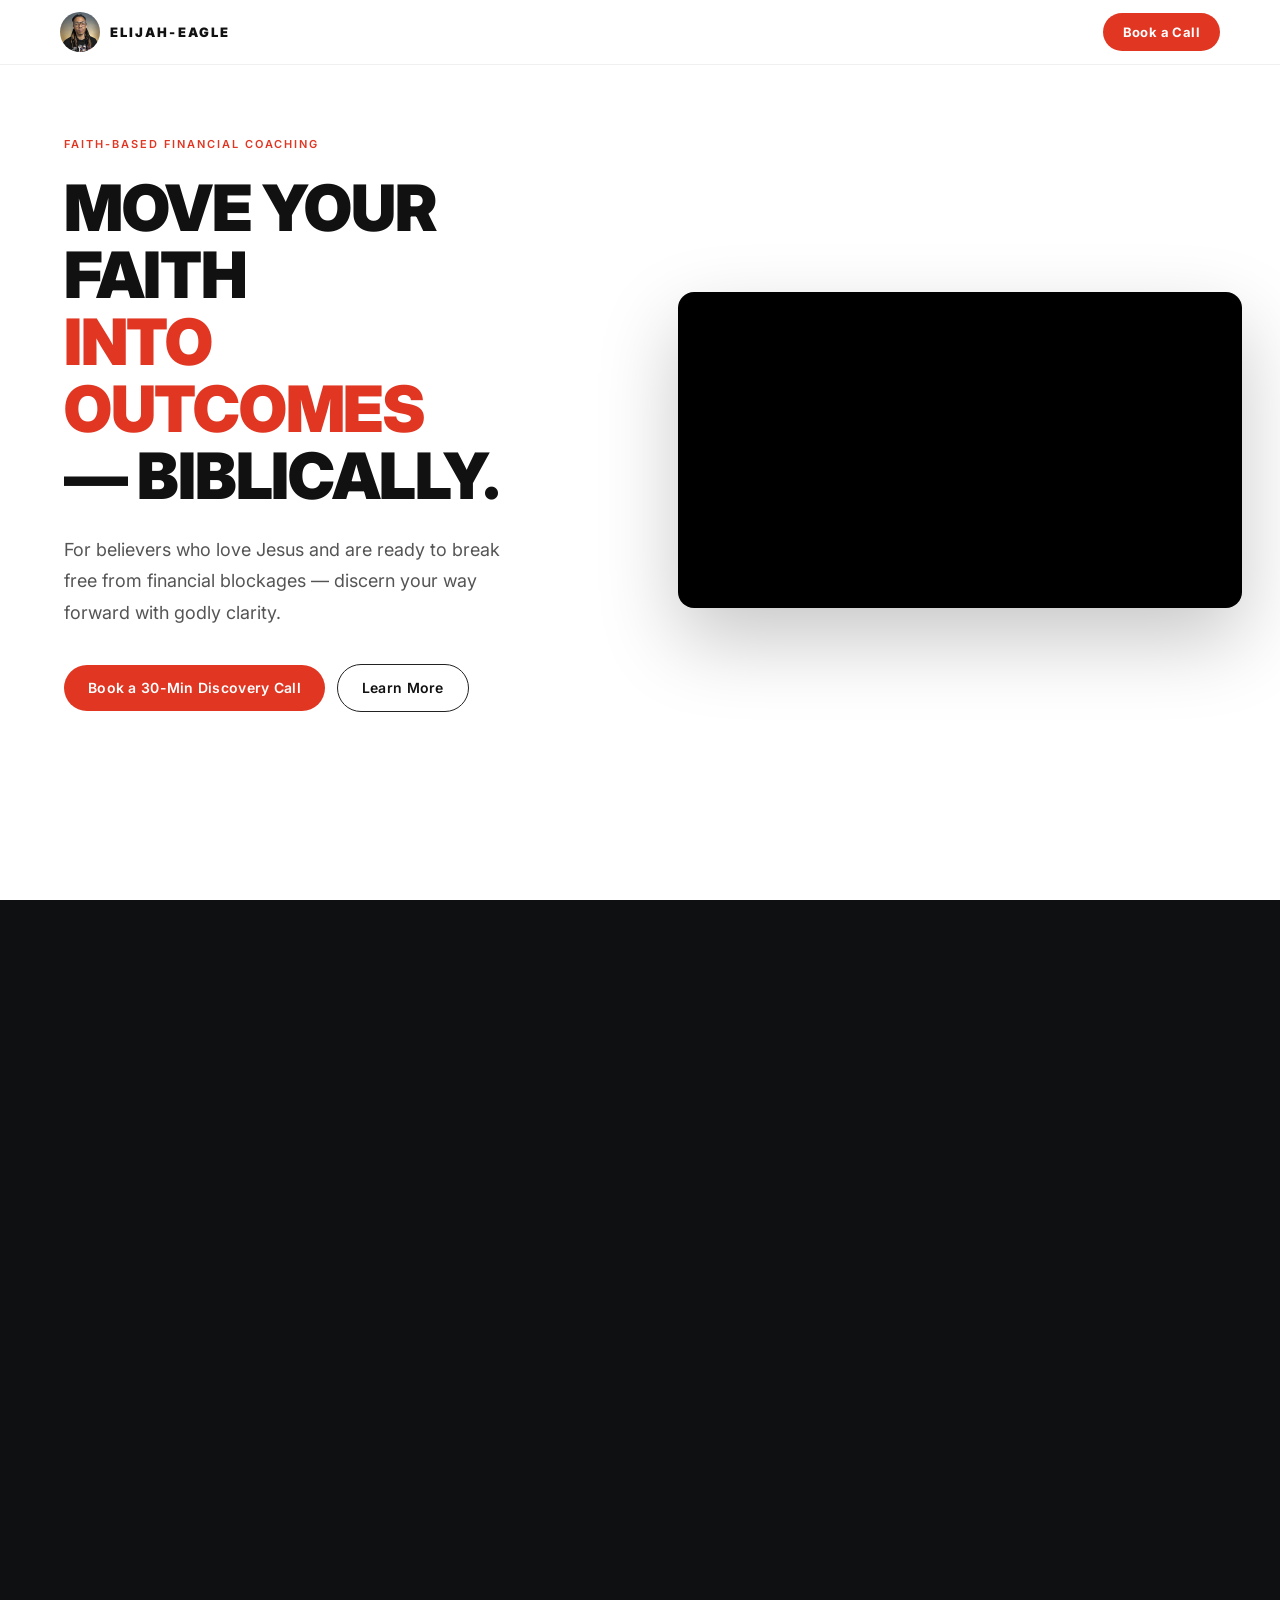
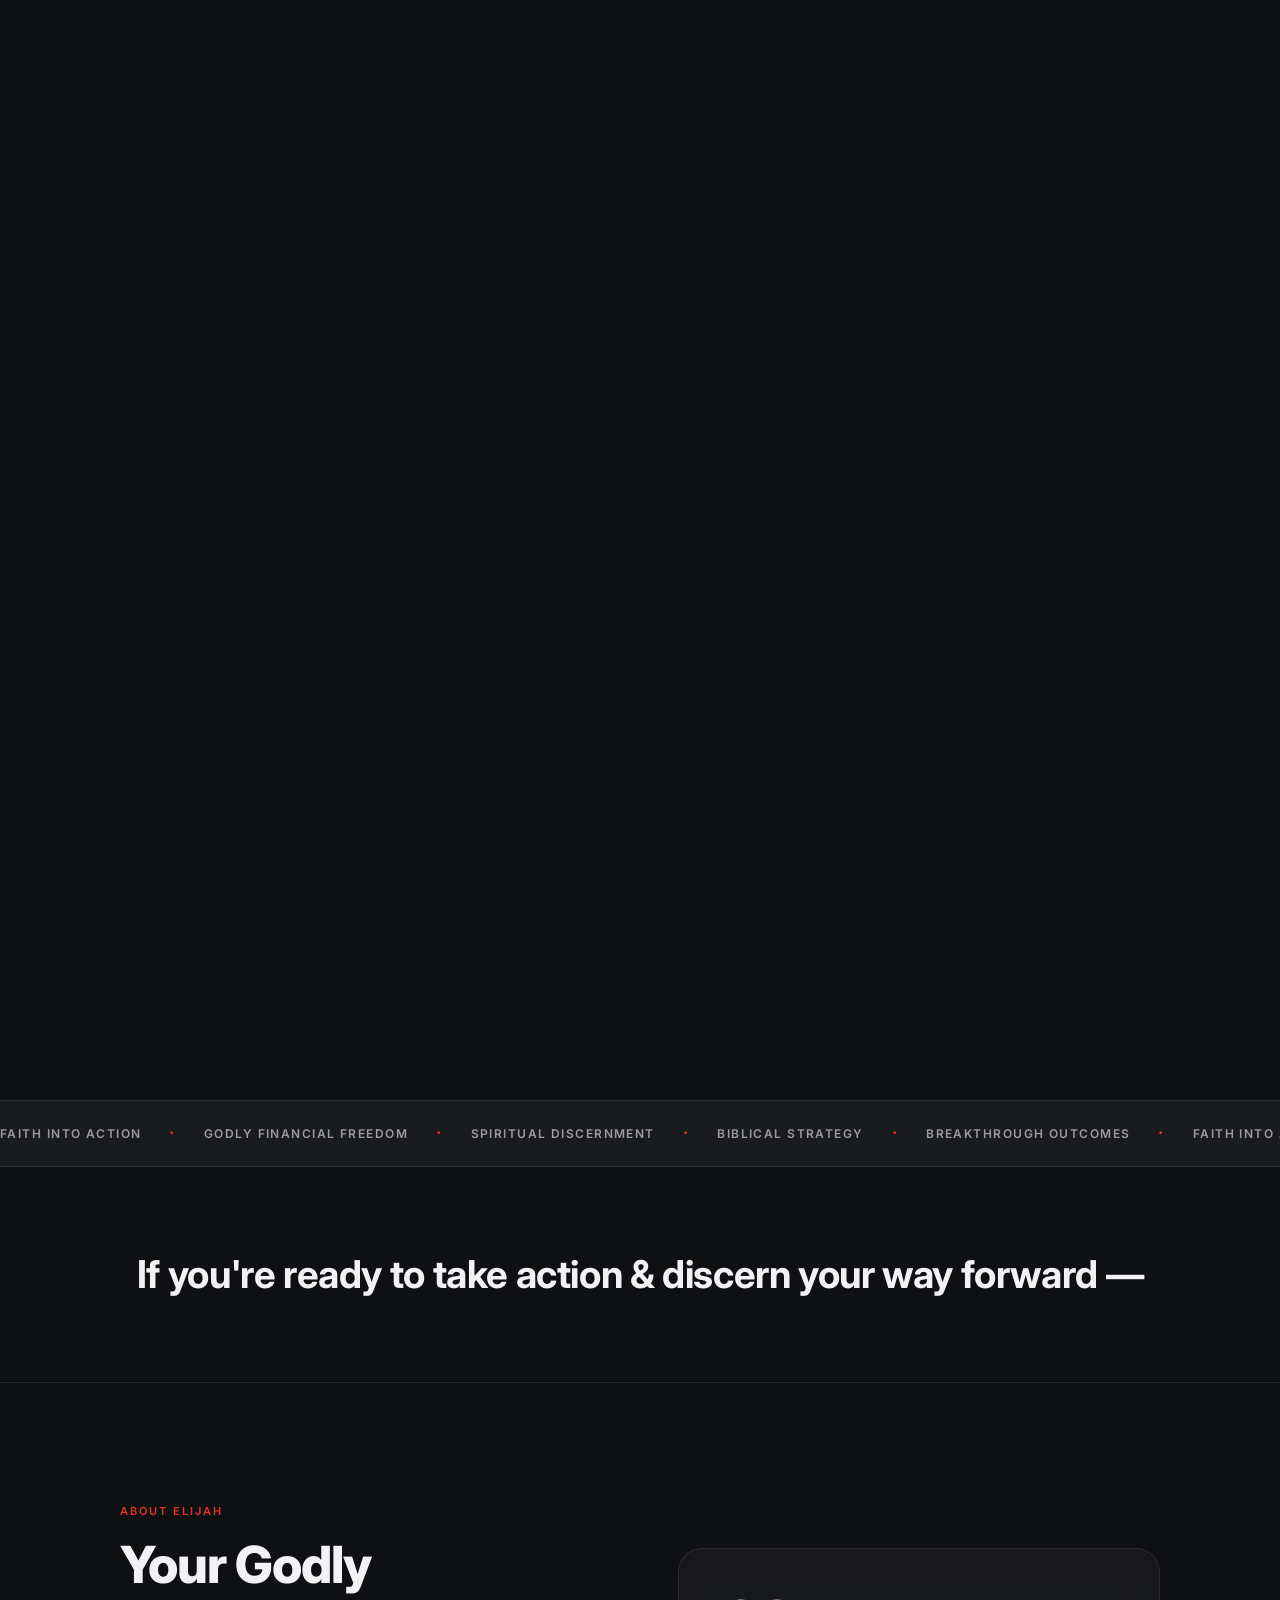
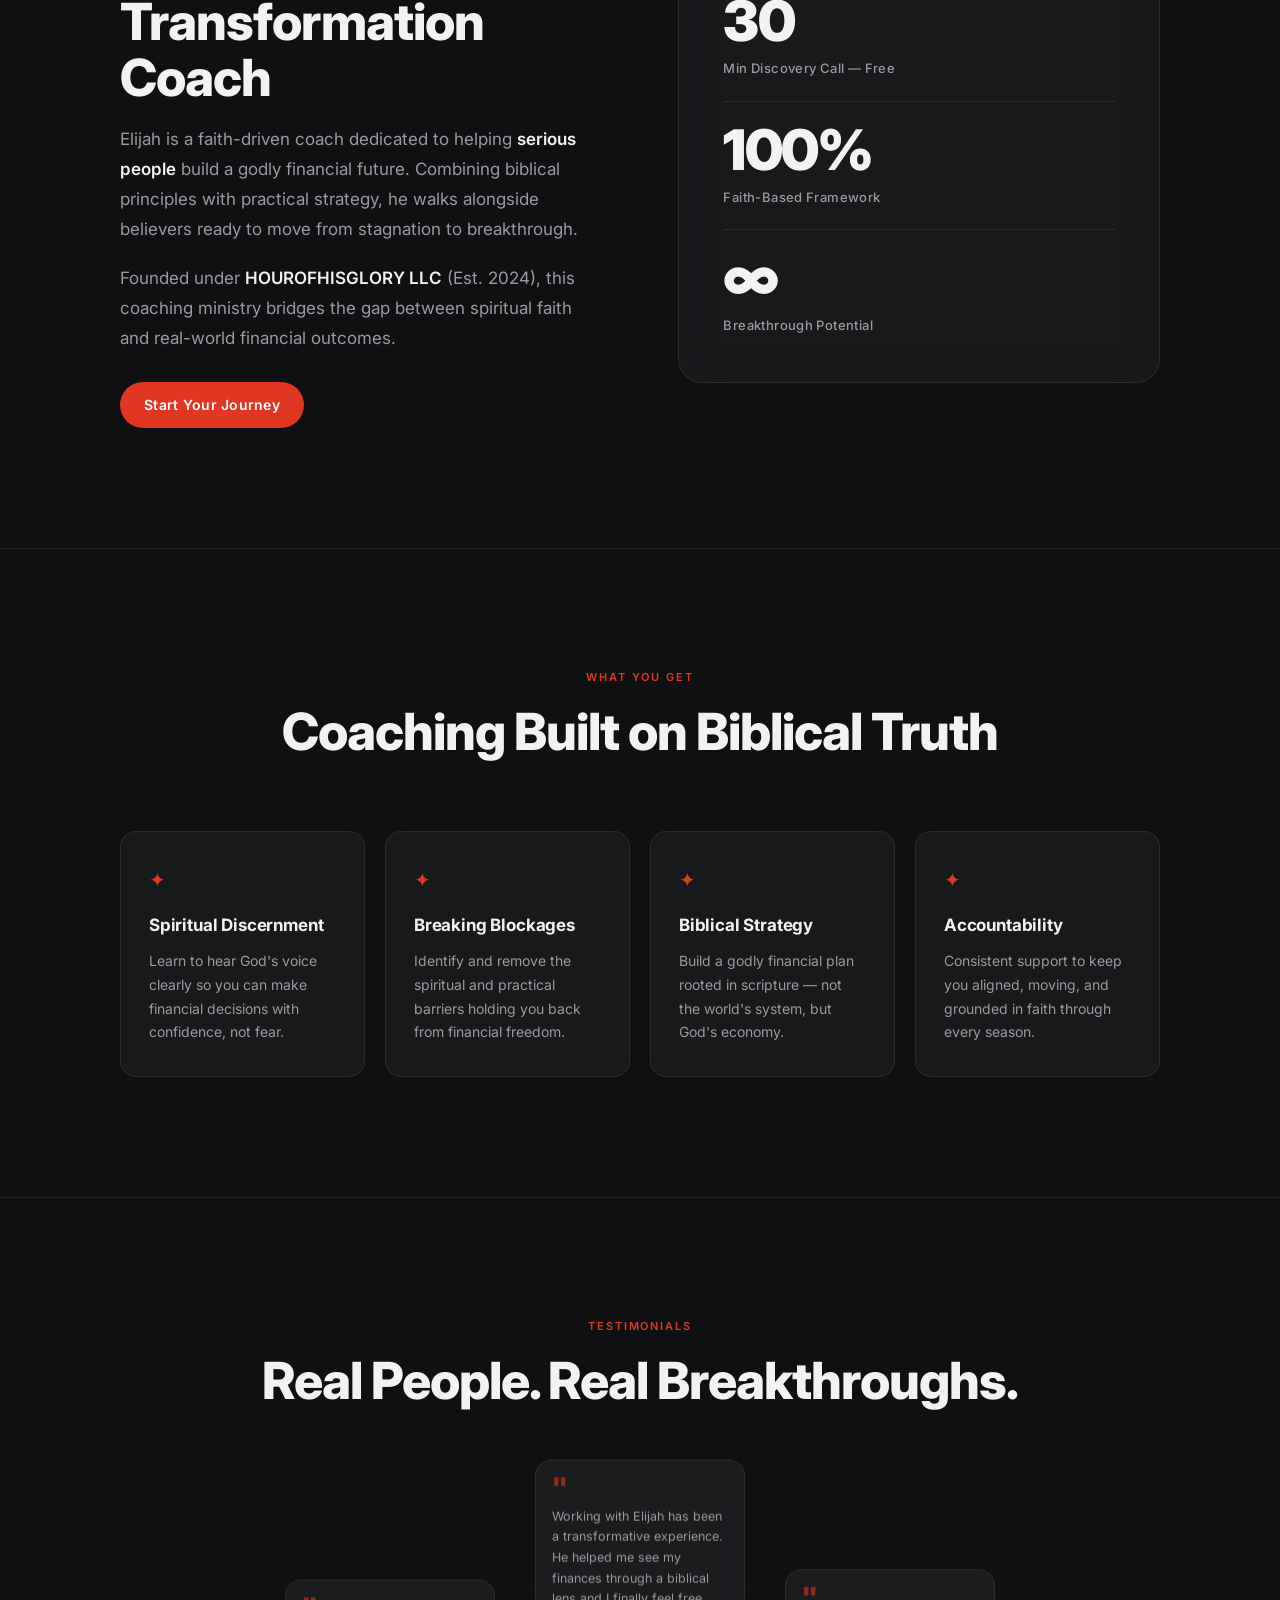
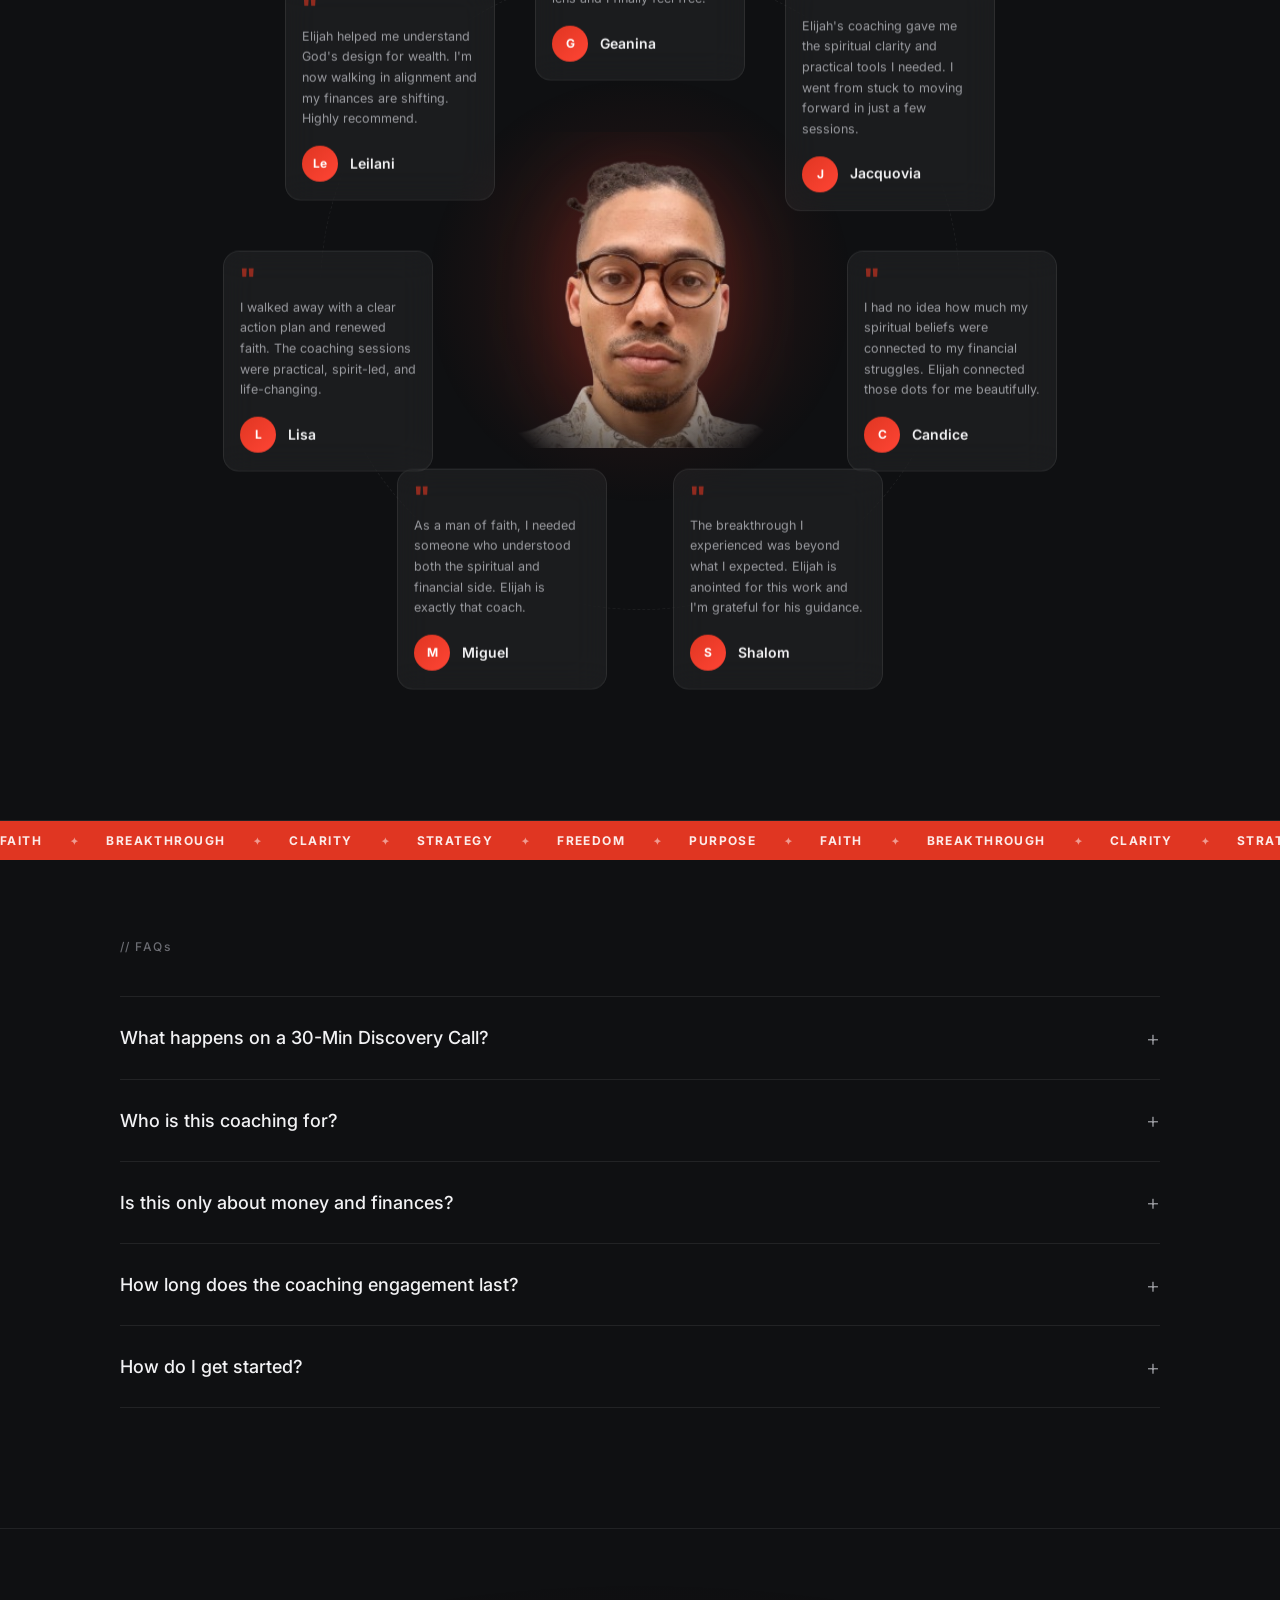
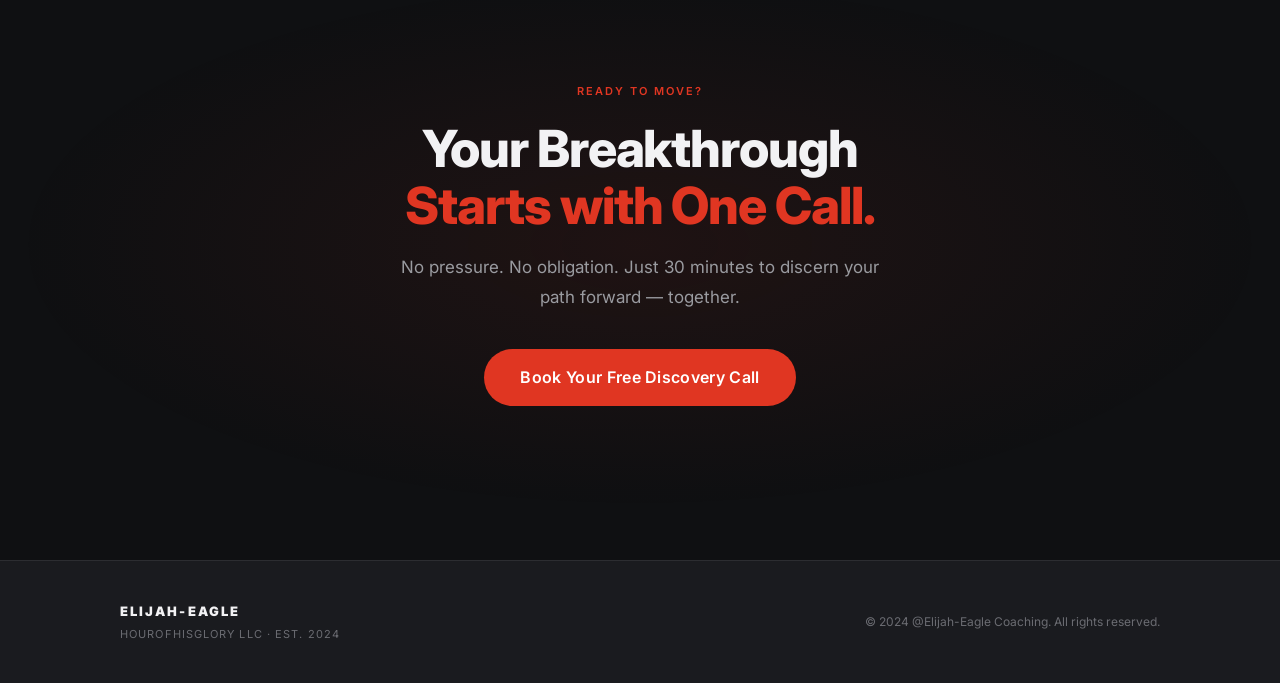
==== elijah-eagle/index.html @ 3a443d85 "Add elijah-eagle coaching web app Faith-based financial coaching page for ELIJAH-EAGLE / HOUROFHISGL" ====
<!DOCTYPE html>
<html lang="en">
<head>
  <meta charset="UTF-8" />
  <meta name="viewport" content="width=device-width, initial-scale=1.0" />
  <title>@ELIJAH-EAGLE Coaching — Hour of His Glory</title>
  <link rel="preconnect" href="https://fonts.googleapis.com" />
  <link rel="preconnect" href="https://fonts.gstatic.com" crossorigin />
  <link href="https://fonts.googleapis.com/css2?family=Inter:wght@300;400;500;600;700;800;900&display=swap" rel="stylesheet" />
  <link rel="stylesheet" href="styles.css" />
</head>
<body>

  <!-- NAV -->
  <nav class="nav" id="nav">
    <div class="nav-inner">
      <div class="nav-brand">
        <img src="channels_logo.jpg" alt="Elijah-Eagle" class="nav-logo-img" />
        <span class="nav-logo">ELIJAH-EAGLE</span>
      </div>
      <a href="https://calendly.com/officeoftheprophet-elijaheagle/discernment-call-30min" target="_blank" class="btn btn-sm">Book a Call</a>
    </div>
  </nav>

  <!-- HERO SPLIT -->
  <section class="hero-scroll-zone" id="hero-zone">
    <div class="hero-sticky">

      <!-- LEFT: Text -->
      <div class="hero-text-col" id="hero-text-col">
        <div class="eyebrow-dark">Faith-Based Financial Coaching</div>
        <h1 class="hero-title-split">
          MOVE YOUR FAITH<br />
          <span class="hero-red">INTO OUTCOMES</span><br />
          — BIBLICALLY.
        </h1>
        <p class="hero-sub-dark">
          For believers who love Jesus and are ready to break free from financial blockages — discern your way forward with godly clarity.
        </p>
        <div class="hero-cta-split">
          <a href="https://calendly.com/officeoftheprophet-elijaheagle/discernment-call-30min" target="_blank" class="btn btn-primary">Book a 30-Min Discovery Call</a>
          <a href="#about" class="btn btn-outline-dark">Learn More</a>
        </div>
      </div>

      <!-- RIGHT: Video Player Card (expands on scroll) -->
      <div class="video-player-wrap" id="video-player-wrap">
        <video id="hero-vid" autoplay muted loop playsinline>
          <source src="4b3e91ed03666065e466b72ad2528df0.mp4" type="video/mp4" />
        </video>

        <!-- Custom Controls -->
        <div class="video-controls" id="video-controls">
          <!-- Seek / Progress bar -->
          <div class="vc-seek-row">
            <input type="range" class="vc-seek" id="vc-seek" value="0" min="0" max="100" step="0.1" />
          </div>
          <!-- Bottom row -->
          <div class="vc-bottom">
            <!-- Play / Pause -->
            <button class="vc-btn" id="vc-play" aria-label="Play / Pause">
              <svg id="vc-play-icon" width="18" height="18" viewBox="0 0 16 16" fill="currentColor">
                <rect x="2" y="2" width="4" height="12" rx="1"/>
                <rect x="10" y="2" width="4" height="12" rx="1"/>
              </svg>
            </button>
            <!-- Time -->
            <span class="vc-time" id="vc-time">0:00 / 0:00</span>
            <!-- Spacer -->
            <span style="flex:1"></span>
            <!-- Mute -->
            <button class="vc-btn" id="vc-mute" aria-label="Mute / Unmute">
              <svg id="vc-mute-icon" width="18" height="18" viewBox="0 0 24 24" fill="none" stroke="currentColor" stroke-width="2" stroke-linecap="round" stroke-linejoin="round">
                <polygon points="11 5 6 9 2 9 2 15 6 15 11 19 11 5"/>
                <path d="M19.07 4.93a10 10 0 0 1 0 14.14M15.54 8.46a5 5 0 0 1 0 7.07"/>
              </svg>
            </button>
          </div>
        </div>
      </div>

    </div>
  </section>

  <!-- BANNER -->
  <section class="banner">
    <div class="banner-track">
      <span>Faith Into Action</span>
      <span class="dot">·</span>
      <span>Godly Financial Freedom</span>
      <span class="dot">·</span>
      <span>Spiritual Discernment</span>
      <span class="dot">·</span>
      <span>Biblical Strategy</span>
      <span class="dot">·</span>
      <span>Breakthrough Outcomes</span>
      <span class="dot">·</span>
      <span>Faith Into Action</span>
      <span class="dot">·</span>
      <span>Godly Financial Freedom</span>
      <span class="dot">·</span>
      <span>Spiritual Discernment</span>
      <span class="dot">·</span>
      <span>Biblical Strategy</span>
      <span class="dot">·</span>
      <span>Breakthrough Outcomes</span>
      <span class="dot">·</span>
    </div>
  </section>

  <!-- CALL TO ACTION STRIP -->
  <section class="cta-strip" id="about">
    <div class="container">
      <p class="cta-strip-text reveal">
        If you're ready to take action &amp; discern your way forward —
      </p>
    </div>
  </section>

  <!-- ABOUT -->
  <section class="about">
    <div class="container about-grid">
      <div class="about-text">
        <div class="eyebrow reveal">About Elijah</div>
        <h2 class="section-title reveal">Your Godly Transformation Coach</h2>
        <p class="body-text reveal">
          Elijah is a faith-driven coach dedicated to helping <strong>serious people</strong> build a godly financial future. Combining biblical principles with practical strategy, he walks alongside believers ready to move from stagnation to breakthrough.
        </p>
        <p class="body-text reveal">
          Founded under <strong>HOUROFHISGLORY LLC</strong> (Est. 2024), this coaching ministry bridges the gap between spiritual faith and real-world financial outcomes.
        </p>
        <a href="https://calendly.com/officeoftheprophet-elijaheagle/discernment-call-30min" target="_blank" class="btn btn-primary reveal">Start Your Journey</a>
      </div>
      <div class="about-card reveal">
        <div class="glass-card">
          <div class="card-stat">
            <span class="stat-num">30</span>
            <span class="stat-label">Min Discovery Call — Free</span>
          </div>
          <div class="card-divider"></div>
          <div class="card-stat">
            <span class="stat-num">100%</span>
            <span class="stat-label">Faith-Based Framework</span>
          </div>
          <div class="card-divider"></div>
          <div class="card-stat">
            <span class="stat-num">∞</span>
            <span class="stat-label">Breakthrough Potential</span>
          </div>
        </div>
      </div>
    </div>
  </section>

  <!-- WHAT YOU GET -->
  <section class="features">
    <div class="container">
      <div class="section-header">
        <div class="eyebrow reveal">What You Get</div>
        <h2 class="section-title reveal">Coaching Built on Biblical Truth</h2>
      </div>
      <div class="features-grid">
        <div class="feature-card reveal">
          <div class="feature-icon">✦</div>
          <h3>Spiritual Discernment</h3>
          <p>Learn to hear God's voice clearly so you can make financial decisions with confidence, not fear.</p>
        </div>
        <div class="feature-card reveal">
          <div class="feature-icon">✦</div>
          <h3>Breaking Blockages</h3>
          <p>Identify and remove the spiritual and practical barriers holding you back from financial freedom.</p>
        </div>
        <div class="feature-card reveal">
          <div class="feature-icon">✦</div>
          <h3>Biblical Strategy</h3>
          <p>Build a godly financial plan rooted in scripture — not the world's system, but God's economy.</p>
        </div>
        <div class="feature-card reveal">
          <div class="feature-icon">✦</div>
          <h3>Accountability</h3>
          <p>Consistent support to keep you aligned, moving, and grounded in faith through every season.</p>
        </div>
      </div>
    </div>
  </section>

  <!-- TESTIMONIALS -->
  <section class="testimonials" id="testimonials">
    <div class="container">
      <div class="section-header">
        <div class="eyebrow reveal">Testimonials</div>
        <h2 class="section-title reveal">Real People. Real Breakthroughs.</h2>
      </div>

      <!-- Orbit layout (desktop) -->
      <div class="testimonials-orbit">

        <!-- Center portrait -->
        <div class="orbit-center">
          <img src="Screenshot_2026-03-12_150731-removebg-preview.png" alt="Elijah" class="orbit-portrait" />
          <div class="orbit-glow"></div>
        </div>

        <!-- Card 0 — top -->
        <div class="orbit-card" style="--tx:0px;--ty:-320px;--delay:0s">
          <div class="quote-mark">"</div>
          <p>Working with Elijah has been a transformative experience. He helped me see my finances through a biblical lens and I finally feel free.</p>
          <div class="testimonial-author">
            <div class="author-avatar">G</div>
            <span>Geanina</span>
          </div>
        </div>

        <!-- Card 1 — top-right (51.4°) -->
        <div class="orbit-card" style="--tx:250px;--ty:-200px;--delay:0.4s">
          <div class="quote-mark">"</div>
          <p>Elijah's coaching gave me the spiritual clarity and practical tools I needed. I went from stuck to moving forward in just a few sessions.</p>
          <div class="testimonial-author">
            <div class="author-avatar">J</div>
            <span>Jacquovia</span>
          </div>
        </div>

        <!-- Card 2 — right (102.9°) -->
        <div class="orbit-card" style="--tx:312px;--ty:71px;--delay:0.8s">
          <div class="quote-mark">"</div>
          <p>I had no idea how much my spiritual beliefs were connected to my financial struggles. Elijah connected those dots for me beautifully.</p>
          <div class="testimonial-author">
            <div class="author-avatar">C</div>
            <span>Candice</span>
          </div>
        </div>

        <!-- Card 3 — bottom-right (154.3°) -->
        <div class="orbit-card" style="--tx:138px;--ty:289px;--delay:1.2s">
          <div class="quote-mark">"</div>
          <p>The breakthrough I experienced was beyond what I expected. Elijah is anointed for this work and I'm grateful for his guidance.</p>
          <div class="testimonial-author">
            <div class="author-avatar">S</div>
            <span>Shalom</span>
          </div>
        </div>

        <!-- Card 4 — bottom-left (205.7°) -->
        <div class="orbit-card" style="--tx:-138px;--ty:289px;--delay:1.6s">
          <div class="quote-mark">"</div>
          <p>As a man of faith, I needed someone who understood both the spiritual and financial side. Elijah is exactly that coach.</p>
          <div class="testimonial-author">
            <div class="author-avatar">M</div>
            <span>Miguel</span>
          </div>
        </div>

        <!-- Card 5 — left (257.1°) -->
        <div class="orbit-card" style="--tx:-312px;--ty:71px;--delay:2s">
          <div class="quote-mark">"</div>
          <p>I walked away with a clear action plan and renewed faith. The coaching sessions were practical, spirit-led, and life-changing.</p>
          <div class="testimonial-author">
            <div class="author-avatar">L</div>
            <span>Lisa</span>
          </div>
        </div>

        <!-- Card 6 — top-left (308.6°) -->
        <div class="orbit-card" style="--tx:-250px;--ty:-200px;--delay:2.4s">
          <div class="quote-mark">"</div>
          <p>Elijah helped me understand God's design for wealth. I'm now walking in alignment and my finances are shifting. Highly recommend.</p>
          <div class="testimonial-author">
            <div class="author-avatar">Le</div>
            <span>Leilani</span>
          </div>
        </div>

      </div>

      <!-- Mobile stacked cards (hidden on desktop via CSS) -->
      <div class="testimonials-mobile-stack">
        <div class="testimonial-card"><div class="quote-mark">"</div><p>Working with Elijah has been a transformative experience. He helped me see my finances through a biblical lens and I finally feel free.</p><div class="testimonial-author"><div class="author-avatar">G</div><span>Geanina</span></div></div>
        <div class="testimonial-card"><div class="quote-mark">"</div><p>Elijah's coaching gave me the spiritual clarity and practical tools I needed. I went from stuck to moving forward in just a few sessions.</p><div class="testimonial-author"><div class="author-avatar">J</div><span>Jacquovia</span></div></div>
        <div class="testimonial-card"><div class="quote-mark">"</div><p>I had no idea how much my spiritual beliefs were connected to my financial struggles. Elijah connected those dots for me beautifully.</p><div class="testimonial-author"><div class="author-avatar">C</div><span>Candice</span></div></div>
        <div class="testimonial-card"><div class="quote-mark">"</div><p>The breakthrough I experienced was beyond what I expected. Elijah is anointed for this work and I'm grateful for his guidance.</p><div class="testimonial-author"><div class="author-avatar">S</div><span>Shalom</span></div></div>
        <div class="testimonial-card"><div class="quote-mark">"</div><p>As a man of faith, I needed someone who understood both the spiritual and financial side. Elijah is exactly that coach.</p><div class="testimonial-author"><div class="author-avatar">M</div><span>Miguel</span></div></div>
        <div class="testimonial-card"><div class="quote-mark">"</div><p>I walked away with a clear action plan and renewed faith. The coaching sessions were practical, spirit-led, and life-changing.</p><div class="testimonial-author"><div class="author-avatar">L</div><span>Lisa</span></div></div>
        <div class="testimonial-card"><div class="quote-mark">"</div><p>Elijah helped me understand God's design for wealth. I'm now walking in alignment and my finances are shifting. Highly recommend.</p><div class="testimonial-author"><div class="author-avatar">Le</div><span>Leilani</span></div></div>
      </div>

    </div>
  </section>

  <!-- FAQ -->
  <section class="faq-section">

    <!-- Sliding accent bar -->
    <div class="faq-slide-bar" aria-hidden="true">
      <div class="faq-slide-track">
        <span>Faith</span><span class="faq-slide-dot">✦</span>
        <span>Breakthrough</span><span class="faq-slide-dot">✦</span>
        <span>Clarity</span><span class="faq-slide-dot">✦</span>
        <span>Strategy</span><span class="faq-slide-dot">✦</span>
        <span>Freedom</span><span class="faq-slide-dot">✦</span>
        <span>Purpose</span><span class="faq-slide-dot">✦</span>
        <span>Faith</span><span class="faq-slide-dot">✦</span>
        <span>Breakthrough</span><span class="faq-slide-dot">✦</span>
        <span>Clarity</span><span class="faq-slide-dot">✦</span>
        <span>Strategy</span><span class="faq-slide-dot">✦</span>
        <span>Freedom</span><span class="faq-slide-dot">✦</span>
        <span>Purpose</span><span class="faq-slide-dot">✦</span>
      </div>
    </div>

    <div class="container">
      <div class="faq-eyebrow">// FAQs</div>
      <div class="faq-list">

        <div class="faq-item">
          <button class="faq-btn" aria-expanded="false">
            <span>What happens on a 30-Min Discovery Call?</span>
            <span class="faq-icon">+</span>
          </button>
          <div class="faq-answer">
            <p>We spend 30 minutes getting to know where you are spiritually and financially. I listen, ask key questions, and help you identify what's blocking your breakthrough — no pressure, no pitch.</p>
          </div>
        </div>

        <div class="faq-item">
          <button class="faq-btn" aria-expanded="false">
            <span>Who is this coaching for?</span>
            <span class="faq-icon">+</span>
          </button>
          <div class="faq-answer">
            <p>This is for serious believers who love Jesus and are ready to take action. If you're tired of being stuck financially and want to align your faith with real outcomes, this is for you.</p>
          </div>
        </div>

        <div class="faq-item">
          <button class="faq-btn" aria-expanded="false">
            <span>Is this only about money and finances?</span>
            <span class="faq-icon">+</span>
          </button>
          <div class="faq-answer">
            <p>No — finances are often the symptom. We go deeper into spiritual blockages, identity, calling, and God's design for your life. The financial breakthrough follows the inner transformation.</p>
          </div>
        </div>

        <div class="faq-item">
          <button class="faq-btn" aria-expanded="false">
            <span>How long does the coaching engagement last?</span>
            <span class="faq-icon">+</span>
          </button>
          <div class="faq-answer">
            <p>It depends on where you are and where God is taking you. We discuss structure and duration after the Discovery Call so everything is tailored to your season.</p>
          </div>
        </div>

        <div class="faq-item">
          <button class="faq-btn" aria-expanded="false">
            <span>How do I get started?</span>
            <span class="faq-icon">+</span>
          </button>
          <div class="faq-answer">
            <p>Click "Book a Call" anywhere on this page. Pick a time that works for you on the Calendly page and show up ready to be honest. That's all it takes.</p>
          </div>
        </div>

      </div>
    </div>
  </section>

  <!-- FINAL CTA -->
  <section class="final-cta">
    <div class="container">
      <div class="final-cta-inner reveal">
        <div class="eyebrow">Ready to Move?</div>
        <h2 class="section-title">Your Breakthrough<br /><span class="accent">Starts with One Call.</span></h2>
        <p class="body-text">No pressure. No obligation. Just 30 minutes to discern your path forward — together.</p>
        <a href="https://calendly.com/officeoftheprophet-elijaheagle/discernment-call-30min" target="_blank" class="btn btn-primary btn-lg">Book Your Free Discovery Call</a>
      </div>
    </div>
  </section>

  <!-- FOOTER -->
  <footer class="footer">
    <div class="container footer-inner">
      <div class="footer-brand">
        <span class="nav-logo">ELIJAH-EAGLE</span>
        <span class="footer-sub">HOUROFHISGLORY LLC · EST. 2024</span>
      </div>
      <p class="footer-copy">© 2024 @Elijah-Eagle Coaching. All rights reserved.</p>
    </div>
  </footer>

  <script src="script.js"></script>
</body>
</html>
---- elijah-eagle/styles.css ----
/* =============================================
   ELIJAH-EAGLE COACHING — Premium CSS
   Inspired by Augen Pro visual language
   ============================================= */

:root {
  --off-black: #0f1012;
  --off-white: #f2f2f4;
  --gray-1: #1a1b1f;
  --gray-2: #2a2b30;
  --gray-3: #3a3b40;
  --gray-4: #6b6c72;
  --gray-5: #9a9ba0;
  --accent: #e03622;
  --accent-light: #ff4535;
  --white: #ffffff;
  --glass-bg: rgba(255, 255, 255, 0.04);
  --glass-border: rgba(255, 255, 255, 0.08);
  --glass-blur: 20px;

  --font: 'Inter', -apple-system, BlinkMacSystemFont, sans-serif;

  --radius-sm: 8px;
  --radius-md: 16px;
  --radius-lg: 24px;
  --radius-xl: 40px;

  --transition: 0.3s cubic-bezier(0.4, 0, 0.2, 1);
  --transition-slow: 0.6s cubic-bezier(0.4, 0, 0.2, 1);
}

/* ---- RESET ---- */
*, *::before, *::after { box-sizing: border-box; margin: 0; padding: 0; }
html { scroll-behavior: smooth; }
body {
  font-family: var(--font);
  background: var(--off-black);
  color: var(--off-white);
  line-height: 1.6;
  overflow-x: hidden;
  -webkit-font-smoothing: antialiased;
}
a { text-decoration: none; color: inherit; }
img { max-width: 100%; display: block; }

/* ---- CONTAINER ---- */
.container {
  width: 100%;
  max-width: 1160px;
  margin: 0 auto;
  padding: 0 clamp(20px, 5vw, 60px);
}

/* ---- BUTTONS ---- */
.btn {
  display: inline-flex;
  align-items: center;
  gap: 8px;
  padding: 12px 24px;
  border-radius: var(--radius-xl);
  font-size: 14px;
  font-weight: 600;
  letter-spacing: 0.02em;
  cursor: pointer;
  border: none;
  transition: var(--transition);
  white-space: nowrap;
}
.btn-sm { padding: 8px 18px; font-size: 13px; }
.btn-lg { padding: 16px 36px; font-size: 16px; }

.btn-primary {
  background: var(--accent);
  color: var(--white);
}
.btn-primary:hover {
  background: var(--accent-light);
  transform: translateY(-1px);
  box-shadow: 0 8px 32px rgba(224, 54, 34, 0.35);
}

.btn-ghost {
  background: transparent;
  color: var(--off-white);
  border: 1px solid var(--glass-border);
}
.btn-ghost:hover {
  background: var(--glass-bg);
  border-color: rgba(255,255,255,0.2);
}

.btn-sm.btn-primary {
  background: var(--accent);
  color: var(--white);
}
.btn-sm.btn-primary:hover {
  background: var(--accent-light);
}

/* ---- NAV ---- */
.nav {
  position: fixed;
  top: 0;
  left: 0;
  right: 0;
  z-index: 100;
  padding: 0 clamp(20px, 5vw, 60px);
  /* Frosted glass — light (default, matches white hero) */
  background: rgba(255, 255, 255, 0.65);
  backdrop-filter: blur(24px) saturate(180%);
  -webkit-backdrop-filter: blur(24px) saturate(180%);
  border-bottom: 1px solid rgba(0, 0, 0, 0.06);
  transition: background 0.4s cubic-bezier(0.4, 0, 0.2, 1),
              border-color 0.4s cubic-bezier(0.4, 0, 0.2, 1);
}
.nav-inner {
  max-width: 1160px;
  margin: 0 auto;
  height: 64px;
  display: flex;
  align-items: center;
  justify-content: space-between;
  gap: 24px;
}
.nav-logo {
  font-size: 13px;
  font-weight: 900;
  letter-spacing: 0.16em;
  text-transform: uppercase;
  color: #111111;
  transition: color 0.35s;
}

.nav-brand {
  display: flex;
  align-items: center;
  gap: 10px;
  flex-shrink: 0;
}

.nav-logo-img {
  height: 40px;
  width: 40px;
  border-radius: 50%;
  object-fit: cover;
  object-position: center top;
  display: block;
  flex-shrink: 0;
}

/* Nav CTA button */
.nav .btn-sm {
  padding: 9px 20px;
  font-size: 13px;
  font-weight: 700;
  border-radius: var(--radius-xl);
  background: var(--accent);
  color: #ffffff;
  border: none;
  letter-spacing: 0.03em;
  transition: background 0.2s, transform 0.2s, box-shadow 0.2s;
}
.nav .btn-sm:hover {
  background: var(--accent-light);
  transform: translateY(-1px);
  box-shadow: 0 6px 20px rgba(224, 54, 34, 0.35);
}

/* Dark frosted glass — applied by JS when scrolled past hero */
.nav.nav-dark {
  background: rgba(15, 16, 18, 0.68);
  border-bottom-color: rgba(255, 255, 255, 0.06);
}
.nav.nav-dark .nav-logo {
  color: var(--off-white);
}

/* Nav: light mode (white hero background) — kept for fallback */
.nav-light {
  background: rgba(255, 255, 255, 0.96) !important;
  border-bottom-color: rgba(0, 0, 0, 0.07) !important;
}
.nav-light .nav-logo {
  color: #111111 !important;
}

/* ---- TYPOGRAPHY ---- */
.eyebrow {
  font-size: 11px;
  font-weight: 600;
  letter-spacing: 0.18em;
  text-transform: uppercase;
  color: var(--accent);
  margin-bottom: 16px;
}
.section-title {
  font-size: clamp(2rem, 4.5vw, 3.2rem);
  font-weight: 800;
  line-height: 1.1;
  letter-spacing: -0.02em;
  color: var(--off-white);
  margin-bottom: 20px;
}
.body-text {
  font-size: clamp(15px, 1.5vw, 17px);
  color: var(--gray-5);
  line-height: 1.75;
  margin-bottom: 20px;
}
.body-text strong { color: var(--off-white); font-weight: 600; }
.accent { color: var(--accent); }
.section-header {
  text-align: center;
  margin-bottom: clamp(40px, 6vw, 72px);
}

/* ---- REVEAL ANIMATION ---- */
.reveal {
  opacity: 0;
  transform: translateY(24px);
  transition: opacity 0.7s cubic-bezier(0.4, 0, 0.2, 1),
              transform 0.7s cubic-bezier(0.4, 0, 0.2, 1);
}
.reveal.visible {
  opacity: 1;
  transform: translateY(0);
}

/* ---- HERO SPLIT ---- */
.hero-scroll-zone {
  position: relative;
  height: 300vh;
}

.hero-sticky {
  position: sticky;
  top: 0;
  height: 100vh;
  overflow: hidden;
  background: #ffffff;
  display: flex;
  align-items: stretch;
}

/* Left text column */
.hero-text-col {
  position: relative;
  z-index: 2;
  width: 50%;
  display: flex;
  flex-direction: column;
  justify-content: flex-start;
  /* guaranteed clearance: 64px nav + at least 48px gap below it */
  padding-top: calc(64px + clamp(48px, 8vh, 96px));
  padding-right: clamp(32px, 5vw, 80px);
  padding-bottom: clamp(40px, 6vw, 60px);
  padding-left: clamp(32px, 5vw, 80px);
  background: #ffffff;
  will-change: opacity;
}

/* ---- VIDEO PLAYER CARD ---- */
.video-player-wrap {
  position: absolute;
  overflow: hidden;
  border-radius: 16px;
  box-shadow: 0 32px 80px rgba(0, 0, 0, 0.22);
  background: #000;
  z-index: 3; /* above hero-text-col (z-index: 2) so controls are always clickable */
  /* JS sets top / left / width / height on every scroll frame */
  will-change: top, left, width, height, border-radius;
}

.video-player-wrap video {
  width: 100%;
  height: 100%;
  object-fit: cover;
  display: block;
}

/* Controls overlay */
.video-controls {
  position: absolute;
  bottom: 0;
  left: 0;
  right: 0;
  padding: 10px 14px 12px;
  background: linear-gradient(to top, rgba(0,0,0,0.72) 0%, transparent 100%);
  display: flex;
  flex-direction: column;
  gap: 6px;
  z-index: 3;
  transition: opacity 0.25s ease;
  pointer-events: auto;
}

/* Auto-hide: show on hover, hide otherwise */
.video-player-wrap:not(:hover) .video-controls {
  opacity: 0;
}
.video-player-wrap:hover .video-controls {
  opacity: 1;
}

/* Seek bar row */
.vc-seek-row {
  width: 100%;
}

.vc-seek {
  -webkit-appearance: none;
  appearance: none;
  width: 100%;
  height: 4px;
  border-radius: 2px;
  outline: none;
  cursor: pointer;
  background: linear-gradient(
    to right,
    var(--accent) 0%,
    var(--accent) var(--seek-fill, 0%),
    rgba(255, 255, 255, 0.28) var(--seek-fill, 0%),
    rgba(255, 255, 255, 0.28) 100%
  );
}

.vc-seek::-webkit-slider-thumb {
  -webkit-appearance: none;
  width: 13px;
  height: 13px;
  border-radius: 50%;
  background: #ffffff;
  cursor: pointer;
  box-shadow: 0 0 0 2px var(--accent);
  transition: transform 0.15s;
}
.vc-seek::-webkit-slider-thumb:hover { transform: scale(1.3); }
.vc-seek::-moz-range-thumb {
  width: 13px;
  height: 13px;
  border-radius: 50%;
  background: #ffffff;
  border: 2px solid var(--accent);
  cursor: pointer;
}

/* Bottom controls row */
.vc-bottom {
  display: flex;
  align-items: center;
  gap: 8px;
}

.vc-btn {
  background: none;
  border: none;
  cursor: pointer;
  color: #ffffff;
  width: 30px;
  height: 30px;
  display: flex;
  align-items: center;
  justify-content: center;
  padding: 0;
  flex-shrink: 0;
  border-radius: 50%;
  transition: background 0.15s;
}
.vc-btn:hover { background: rgba(255,255,255,0.15); }

.vc-time {
  font-size: 11px;
  color: rgba(255, 255, 255, 0.85);
  font-weight: 500;
  letter-spacing: 0.04em;
  font-variant-numeric: tabular-nums;
}

/* Mobile: always show controls */
@media (max-width: 768px) {
  .video-player-wrap:not(:hover) .video-controls { opacity: 1; }
}

/* Hero typography (light theme) */
.eyebrow-dark {
  font-size: 11px;
  font-weight: 600;
  letter-spacing: 0.18em;
  text-transform: uppercase;
  color: var(--accent);
  margin-bottom: 20px;
}

.hero-title-split {
  font-size: clamp(2.2rem, 5vw, 4.8rem);
  font-weight: 900;
  line-height: 1.05;
  letter-spacing: -0.02em;
  color: #111111;
  margin-bottom: 24px;
  text-transform: uppercase;
}

.hero-red {
  color: var(--accent);
}

.hero-sub-dark {
  font-size: clamp(15px, 1.5vw, 18px);
  color: #555555;
  max-width: 460px;
  line-height: 1.75;
  margin-bottom: 36px;
}

.hero-cta-split {
  display: flex;
  flex-wrap: wrap;
  gap: 12px;
  align-items: center;
}

.btn-outline-dark {
  display: inline-flex;
  align-items: center;
  padding: 12px 24px;
  border-radius: var(--radius-xl);
  font-size: 14px;
  font-weight: 600;
  border: 1.5px solid #222222;
  color: #111111;
  background: transparent;
  cursor: pointer;
  transition: var(--transition);
  white-space: nowrap;
}
.btn-outline-dark:hover {
  background: #111111;
  color: #ffffff;
}

/* Nav: light mode (white hero background) */
.nav-light {
  background: rgba(255, 255, 255, 0.95) !important;
  border-bottom-color: rgba(0, 0, 0, 0.08) !important;
}
.nav-light .nav-logo {
  color: #111111 !important;
}

/* Responsive hero split */
@media (max-width: 768px) {
  .hero-scroll-zone { height: 200vh; }
  .hero-sticky { flex-direction: column; }
  .hero-text-col {
    width: 100%;
    padding: calc(64px + 32px) 24px 28px;
    justify-content: flex-end;
    z-index: 2;
    background: rgba(255,255,255,0.88);
    backdrop-filter: blur(8px);
    -webkit-backdrop-filter: blur(8px);
  }
  .video-player-wrap {
    position: absolute !important;
    top: 0 !important;
    left: 0 !important;
    width: 100% !important;
    height: 100% !important;
    border-radius: 0 !important;
    box-shadow: none !important;
    z-index: 1;
  }
  .hero-title-split { font-size: clamp(2rem, 9vw, 3rem); }
}

/* ---- BANNER ---- */
.banner {
  border-top: 1px solid var(--glass-border);
  border-bottom: 1px solid var(--glass-border);
  padding: 18px 0;
  overflow: hidden;
  background: var(--gray-1);
}
.banner-track {
  display: flex;
  gap: 28px;
  align-items: center;
  white-space: nowrap;
  animation: marquee 22s linear infinite;
  font-size: 12px;
  font-weight: 600;
  letter-spacing: 0.12em;
  text-transform: uppercase;
  color: var(--gray-5);
}
.banner-track .dot { color: var(--accent); font-size: 18px; }
@keyframes marquee {
  from { transform: translateX(0); }
  to { transform: translateX(-50%); }
}

/* ---- CTA STRIP ---- */
.cta-strip {
  padding: clamp(40px, 6vw, 80px) 0;
  text-align: center;
}
.cta-strip-text {
  font-size: clamp(1.4rem, 3vw, 2.4rem);
  font-weight: 700;
  letter-spacing: -0.01em;
  color: var(--off-white);
}

/* ---- ABOUT ---- */
.about {
  padding: clamp(60px, 10vw, 120px) 0;
  border-top: 1px solid var(--glass-border);
}
.about-grid {
  display: grid;
  grid-template-columns: 1fr 1fr;
  gap: clamp(40px, 6vw, 80px);
  align-items: center;
}
.about-text .btn { margin-top: 8px; }

/* Glass Card */
.glass-card {
  background: var(--glass-bg);
  border: 1px solid var(--glass-border);
  border-radius: var(--radius-lg);
  padding: clamp(28px, 4vw, 44px);
  backdrop-filter: blur(var(--glass-blur));
  -webkit-backdrop-filter: blur(var(--glass-blur));
}
.card-stat { padding: 20px 0; }
.card-stat:first-child { padding-top: 0; }
.card-stat:last-child { padding-bottom: 0; }
.stat-num {
  display: block;
  font-size: clamp(2.4rem, 5vw, 3.5rem);
  font-weight: 900;
  letter-spacing: -0.03em;
  color: var(--off-white);
  line-height: 1;
  margin-bottom: 6px;
}
.stat-label {
  font-size: 13px;
  color: var(--gray-5);
  font-weight: 500;
  letter-spacing: 0.03em;
}
.card-divider {
  height: 1px;
  background: var(--glass-border);
}

/* ---- FEATURES ---- */
.features {
  padding: clamp(60px, 10vw, 120px) 0;
  border-top: 1px solid var(--glass-border);
}
.features-grid {
  display: grid;
  grid-template-columns: repeat(auto-fit, minmax(240px, 1fr));
  gap: 20px;
}
.feature-card {
  background: var(--glass-bg);
  border: 1px solid var(--glass-border);
  border-radius: var(--radius-md);
  padding: 32px 28px;
  transition: var(--transition);
}
.feature-card:hover {
  border-color: rgba(224, 54, 34, 0.3);
  background: rgba(224, 54, 34, 0.04);
  transform: translateY(-2px);
}
.feature-icon {
  font-size: 20px;
  color: var(--accent);
  margin-bottom: 16px;
}
.feature-card h3 {
  font-size: 17px;
  font-weight: 700;
  color: var(--off-white);
  margin-bottom: 10px;
  letter-spacing: -0.01em;
}
.feature-card p {
  font-size: 14px;
  color: var(--gray-5);
  line-height: 1.7;
}

/* ---- TESTIMONIALS ---- */
.testimonials {
  padding: clamp(60px, 10vw, 120px) 0;
  border-top: 1px solid var(--glass-border);
}

/* --- Orbit layout (desktop) --- */
.testimonials-orbit {
  position: relative;
  width: 100%;
  height: 820px;
  display: flex;
  align-items: center;
  justify-content: center;
  margin-top: 48px;
}

/* Center portrait */
.orbit-center {
  position: relative;
  z-index: 1;
  flex-shrink: 0;
}
.orbit-portrait {
  width: clamp(260px, 24vw, 340px);
  height: auto;
  display: block;
  position: relative;
  z-index: 1;
  /* Fade portrait edges into the dark background */
  -webkit-mask-image: radial-gradient(ellipse 76% 86% at 50% 48%, black 36%, transparent 76%);
  mask-image: radial-gradient(ellipse 76% 86% at 50% 48%, black 36%, transparent 76%);
  filter: drop-shadow(0 0 60px rgba(224, 54, 34, 0.35));
}
.orbit-glow {
  position: absolute;
  inset: -60px;
  border-radius: 50%;
  background: radial-gradient(circle, rgba(224,54,34,0.15) 0%, transparent 70%);
  z-index: 1;
  pointer-events: none;
}

/* Orbit ring (decorative) */
.testimonials-orbit::before {
  content: '';
  position: absolute;
  width: 640px;
  height: 640px;
  border-radius: 50%;
  border: 1px dashed rgba(255,255,255,0.06);
  pointer-events: none;
}

/* Each orbiting card */
.orbit-card {
  position: absolute;
  top: 50%;
  left: 50%;
  width: 210px;
  /* center the card then offset by --tx / --ty */
  transform: translate(calc(-50% + var(--tx)), calc(-50% + var(--ty)));
  background: rgba(255,255,255,0.05);
  border: 1px solid var(--glass-border);
  border-radius: var(--radius-md);
  padding: 18px 16px;
  backdrop-filter: blur(16px);
  transition: border-color var(--transition), transform 0.35s ease, box-shadow 0.35s ease;
  animation: orbitFloat 5s ease-in-out infinite;
  animation-delay: var(--delay, 0s);
  z-index: 3;
}
.orbit-card:hover {
  border-color: rgba(255,255,255,0.2);
  transform: translate(calc(-50% + var(--tx)), calc(-50% + var(--ty))) translateY(-6px);
  box-shadow: 0 12px 36px rgba(0,0,0,0.5);
}

@keyframes orbitFloat {
  0%,100% { margin-top: 0; }
  50%      { margin-top: -8px; }
}

/* Mobile stack hidden on desktop */
.testimonials-mobile-stack { display: none; }


/* Shared card internals */
.testimonials-grid {
  display: grid;
  grid-template-columns: repeat(auto-fill, minmax(280px, 1fr));
  gap: 20px;
}
.testimonial-card {
  background: var(--glass-bg);
  border: 1px solid var(--glass-border);
  border-radius: var(--radius-md);
  padding: 32px 28px;
  position: relative;
  transition: var(--transition);
}
.testimonial-card:hover {
  border-color: rgba(255,255,255,0.14);
  transform: translateY(-2px);
}
.quote-mark {
  font-size: 40px;
  font-weight: 900;
  color: var(--accent);
  line-height: 0.7;
  margin-bottom: 12px;
  opacity: 0.6;
}
.orbit-card .quote-mark { font-size: 28px; margin-bottom: 8px; }
.orbit-card p {
  font-size: 12.5px;
  color: var(--gray-5);
  line-height: 1.65;
  margin-bottom: 16px;
}
.testimonial-card p {
  font-size: 15px;
  color: var(--gray-5);
  line-height: 1.7;
  margin-bottom: 24px;
}
.testimonial-author {
  display: flex;
  align-items: center;
  gap: 12px;
}
.author-avatar {
  width: 36px;
  height: 36px;
  border-radius: 50%;
  background: linear-gradient(135deg, var(--accent), var(--accent-light));
  display: flex;
  align-items: center;
  justify-content: center;
  font-size: 12px;
  font-weight: 700;
  color: white;
  flex-shrink: 0;
}
.testimonial-author span {
  font-size: 14px;
  font-weight: 600;
  color: var(--off-white);
}

/* ---- FAQ ---- */
.faq-section {
  padding: 0 0 clamp(60px, 10vw, 120px);
  border-top: 1px solid var(--glass-border);
  background: var(--off-black);
  overflow: hidden;
}

/* Sliding bar at top of FAQ */
.faq-slide-bar {
  width: 100%;
  overflow: hidden;
  background: var(--accent);
  padding: 10px 0;
  margin-bottom: clamp(40px, 6vw, 80px);
}
.faq-slide-track {
  display: flex;
  align-items: center;
  gap: 28px;
  white-space: nowrap;
  animation: faqSlide 8s linear infinite;
  width: max-content;
}
.faq-slide-track span {
  font-size: 12px;
  font-weight: 700;
  letter-spacing: 0.12em;
  text-transform: uppercase;
  color: rgba(255,255,255,0.9);
}
.faq-slide-dot {
  color: rgba(255,255,255,0.5) !important;
  font-size: 10px !important;
  letter-spacing: 0 !important;
}

@keyframes faqSlide {
  0%   { transform: translateX(0); }
  100% { transform: translateX(-50%); }
}

.faq-eyebrow {
  font-size: 12px;
  font-weight: 500;
  letter-spacing: 0.12em;
  color: var(--gray-4);
  margin-bottom: 40px;
}

.faq-list {
  border-top: 1px solid var(--glass-border);
}

.faq-item {
  border-bottom: 1px solid var(--glass-border);
}

.faq-btn {
  width: 100%;
  display: flex;
  align-items: center;
  justify-content: space-between;
  gap: 24px;
  padding: 28px 0;
  background: none;
  border: none;
  cursor: pointer;
  text-align: left;
  color: var(--off-white);
  font-family: var(--font);
  font-size: clamp(15px, 1.6vw, 18px);
  font-weight: 500;
  line-height: 1.4;
  transition: color 0.2s;
}
.faq-btn:hover { color: #ffffff; }

.faq-icon {
  font-size: 22px;
  font-weight: 300;
  color: var(--gray-5);
  flex-shrink: 0;
  transition: transform 0.3s cubic-bezier(0.4, 0, 0.2, 1), color 0.2s;
  line-height: 1;
}

.faq-item.open .faq-icon {
  transform: rotate(45deg);
  color: var(--accent);
}

.faq-answer {
  overflow: hidden;
  max-height: 0;
  transition: max-height 0.4s cubic-bezier(0.4, 0, 0.2, 1),
              opacity  0.35s ease;
  opacity: 0;
}

.faq-item.open .faq-answer {
  max-height: 300px;
  opacity: 1;
}

.faq-answer p {
  padding-bottom: 28px;
  font-size: clamp(14px, 1.4vw, 16px);
  color: var(--gray-5);
  line-height: 1.75;
  max-width: 760px;
}

/* ---- FINAL CTA ---- */
.final-cta {
  padding: clamp(80px, 12vw, 160px) 0;
  border-top: 1px solid var(--glass-border);
  text-align: center;
  position: relative;
  overflow: hidden;
}
.final-cta::before {
  content: '';
  position: absolute;
  inset: 0;
  background: radial-gradient(ellipse 70% 60% at 50% 50%, rgba(224, 54, 34, 0.08) 0%, transparent 70%);
  pointer-events: none;
}
.final-cta-inner {
  position: relative;
  z-index: 1;
}
.final-cta-inner .body-text {
  max-width: 480px;
  margin: 0 auto 36px;
}
.final-cta-inner .eyebrow { margin-bottom: 20px; }

/* ---- FOOTER ---- */
.footer {
  border-top: 1px solid var(--glass-border);
  padding: 40px 0;
  background: var(--gray-1);
}
.footer-inner {
  display: flex;
  align-items: center;
  justify-content: space-between;
  flex-wrap: wrap;
  gap: 16px;
}
.footer-brand {
  display: flex;
  flex-direction: column;
  gap: 4px;
}
.footer-brand .nav-logo { color: var(--off-white); }
.footer-sub {
  font-size: 11px;
  color: var(--gray-4);
  letter-spacing: 0.1em;
  text-transform: uppercase;
}
.footer-copy {
  font-size: 12px;
  color: var(--gray-4);
}

/* =============================================
   RESPONSIVE
   ============================================= */

/* ---- Tablet (≤ 1024px) ---- */
@media (max-width: 1024px) {
  /* Testimonials orbit: shrink radius so cards don't bleed off-screen */
  .testimonials-orbit { height: 720px; }
  .orbit-portrait { width: clamp(220px, 22vw, 280px); }
  .orbit-card { width: 190px; padding: 16px 14px; }
}

/* ---- Mobile landscape / small tablet (≤ 768px) ---- */
@media (max-width: 768px) {

  /* Nav */
  .nav-inner { padding: 0 20px; }
  .nav-logo  { font-size: 13px; }
  .nav-logo-img { width: 34px; height: 34px; }

  /* About */
  .about-grid { grid-template-columns: 1fr; }
  .about-card { order: -1; }
  .hero-title { font-size: clamp(2.8rem, 11vw, 4rem); }

  /* Features */
  .features-grid { grid-template-columns: repeat(2, 1fr); }

  /* Testimonials — hide orbit, show stacked cards */
  .testimonials-orbit { display: none; }
  .testimonials-mobile-stack {
    display: flex;
    flex-direction: column;
    gap: 16px;
    margin-top: 40px;
  }

  /* FAQ */
  .faq-btn { font-size: 15px; }

  /* Final CTA */
  .final-cta-inner .section-title { font-size: clamp(1.8rem, 7vw, 2.6rem); }
  .final-cta-inner .body-text { margin-bottom: 28px; }

  /* Footer */
  .footer-inner { flex-direction: column; text-align: center; }
  .footer-brand { align-items: center; }
}

/* ---- Mobile portrait (≤ 480px) ---- */
@media (max-width: 480px) {

  /* Nav */
  .btn-sm { padding: 7px 14px; font-size: 12px; }

  /* Hero */
  .hero-title-split { font-size: clamp(1.8rem, 9vw, 2.6rem); }
  .hero-sub-dark    { font-size: 14px; }
  .hero-cta-split   { flex-direction: column; align-items: flex-start; gap: 12px; }
  .hero-cta-split .btn { width: 100%; justify-content: center; }

  /* About stats card */
  .glass-card { padding: 28px 20px; }
  .stat-num   { font-size: clamp(2rem, 10vw, 3rem); }

  /* Features — single column */
  .features-grid { grid-template-columns: 1fr; }
  .feature-card  { padding: 28px 20px; }

  /* Testimonials stacked */
  .testimonials-mobile-stack .testimonial-card { padding: 24px 18px; }

  /* FAQ */
  .faq-btn { font-size: 14px; padding: 20px 0; }
  .faq-answer p { font-size: 14px; }

  /* Buttons */
  .btn-lg { padding: 14px 28px; font-size: 15px; }

  /* Section headings */
  .section-title { font-size: clamp(1.6rem, 8vw, 2.4rem); }
}
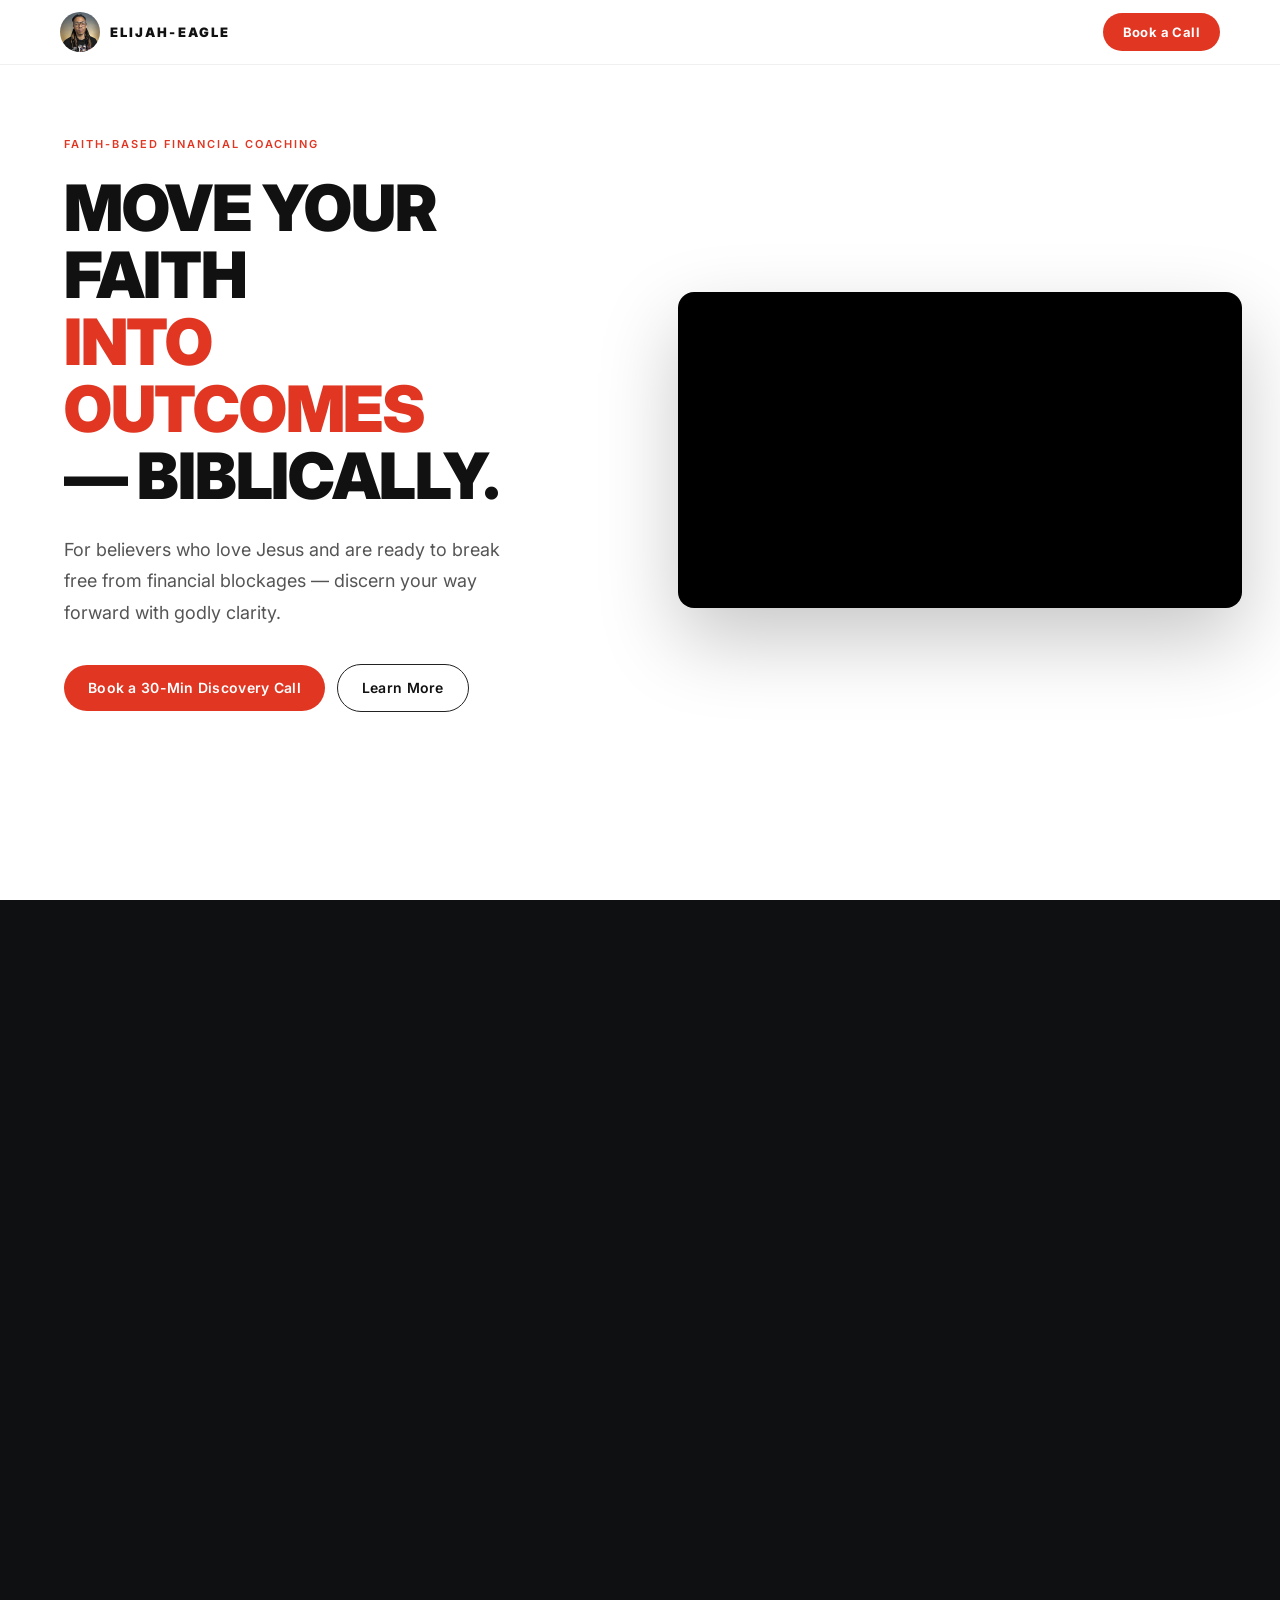
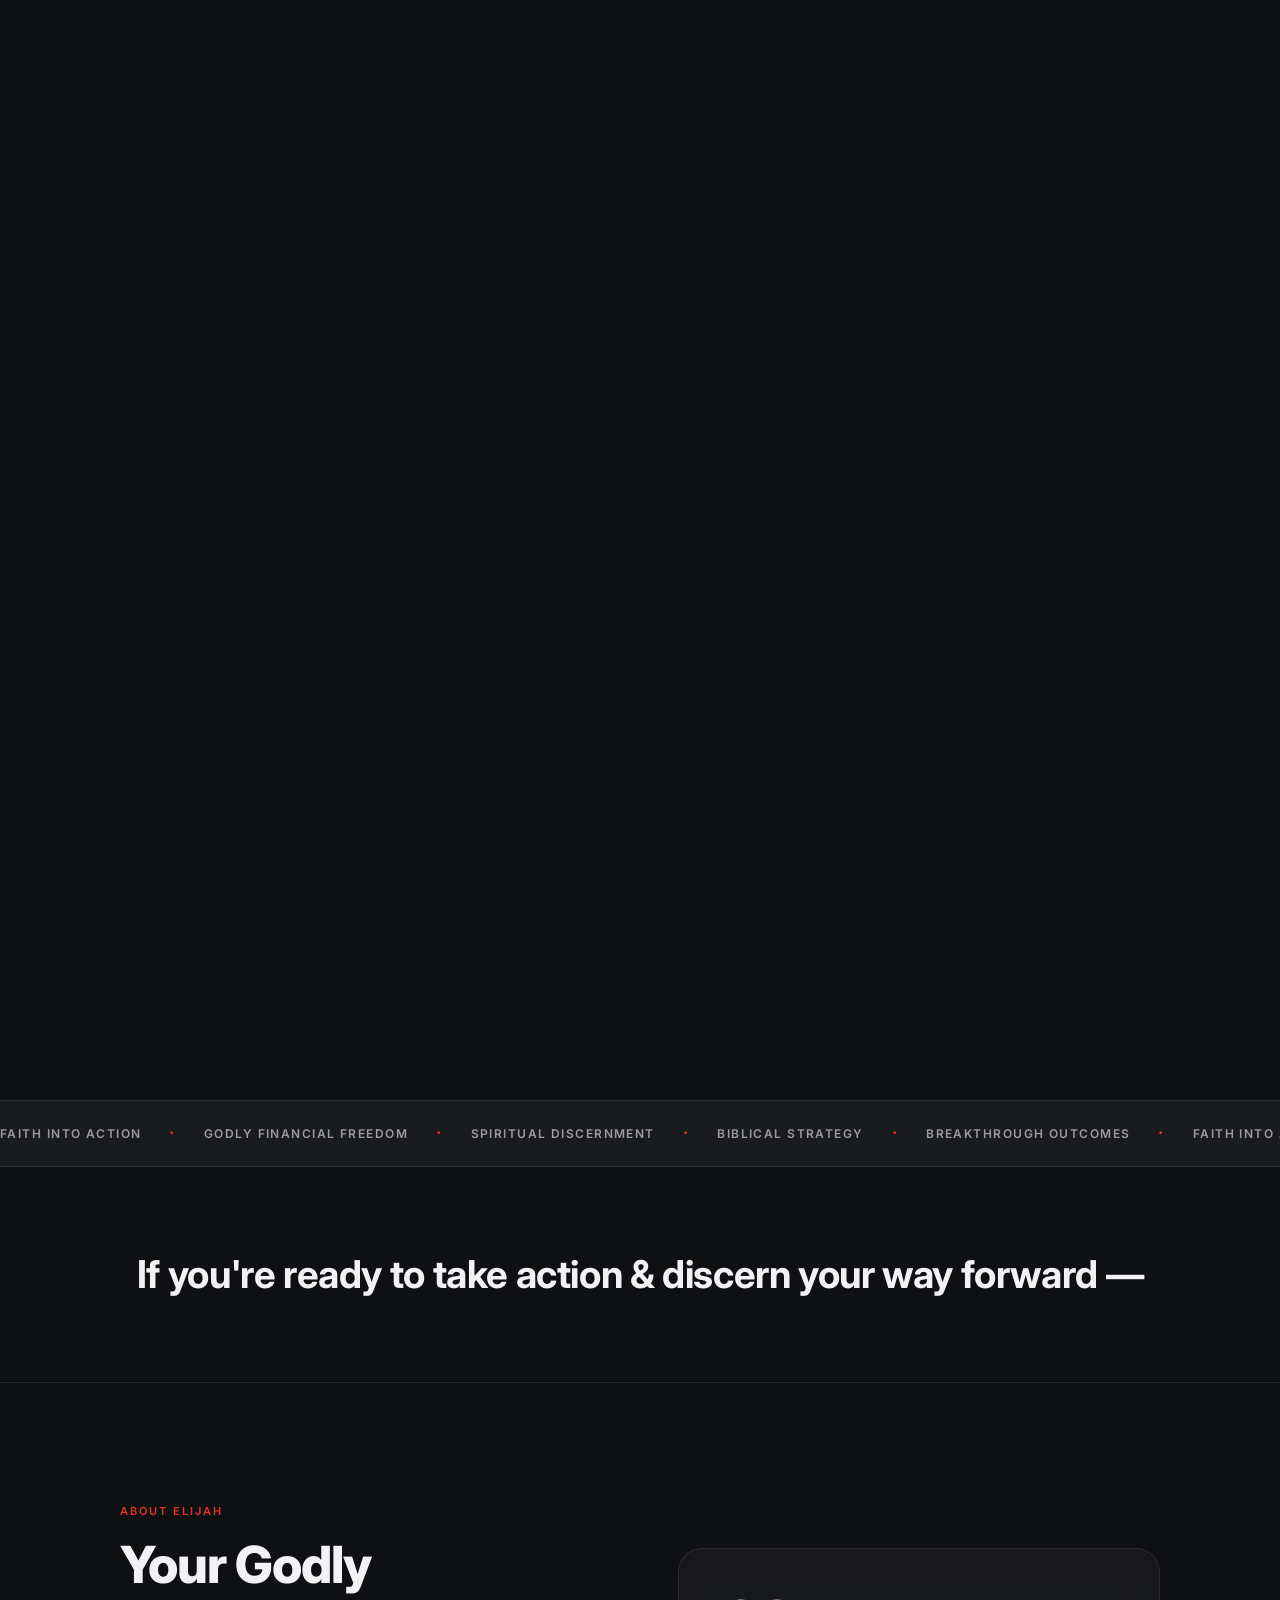
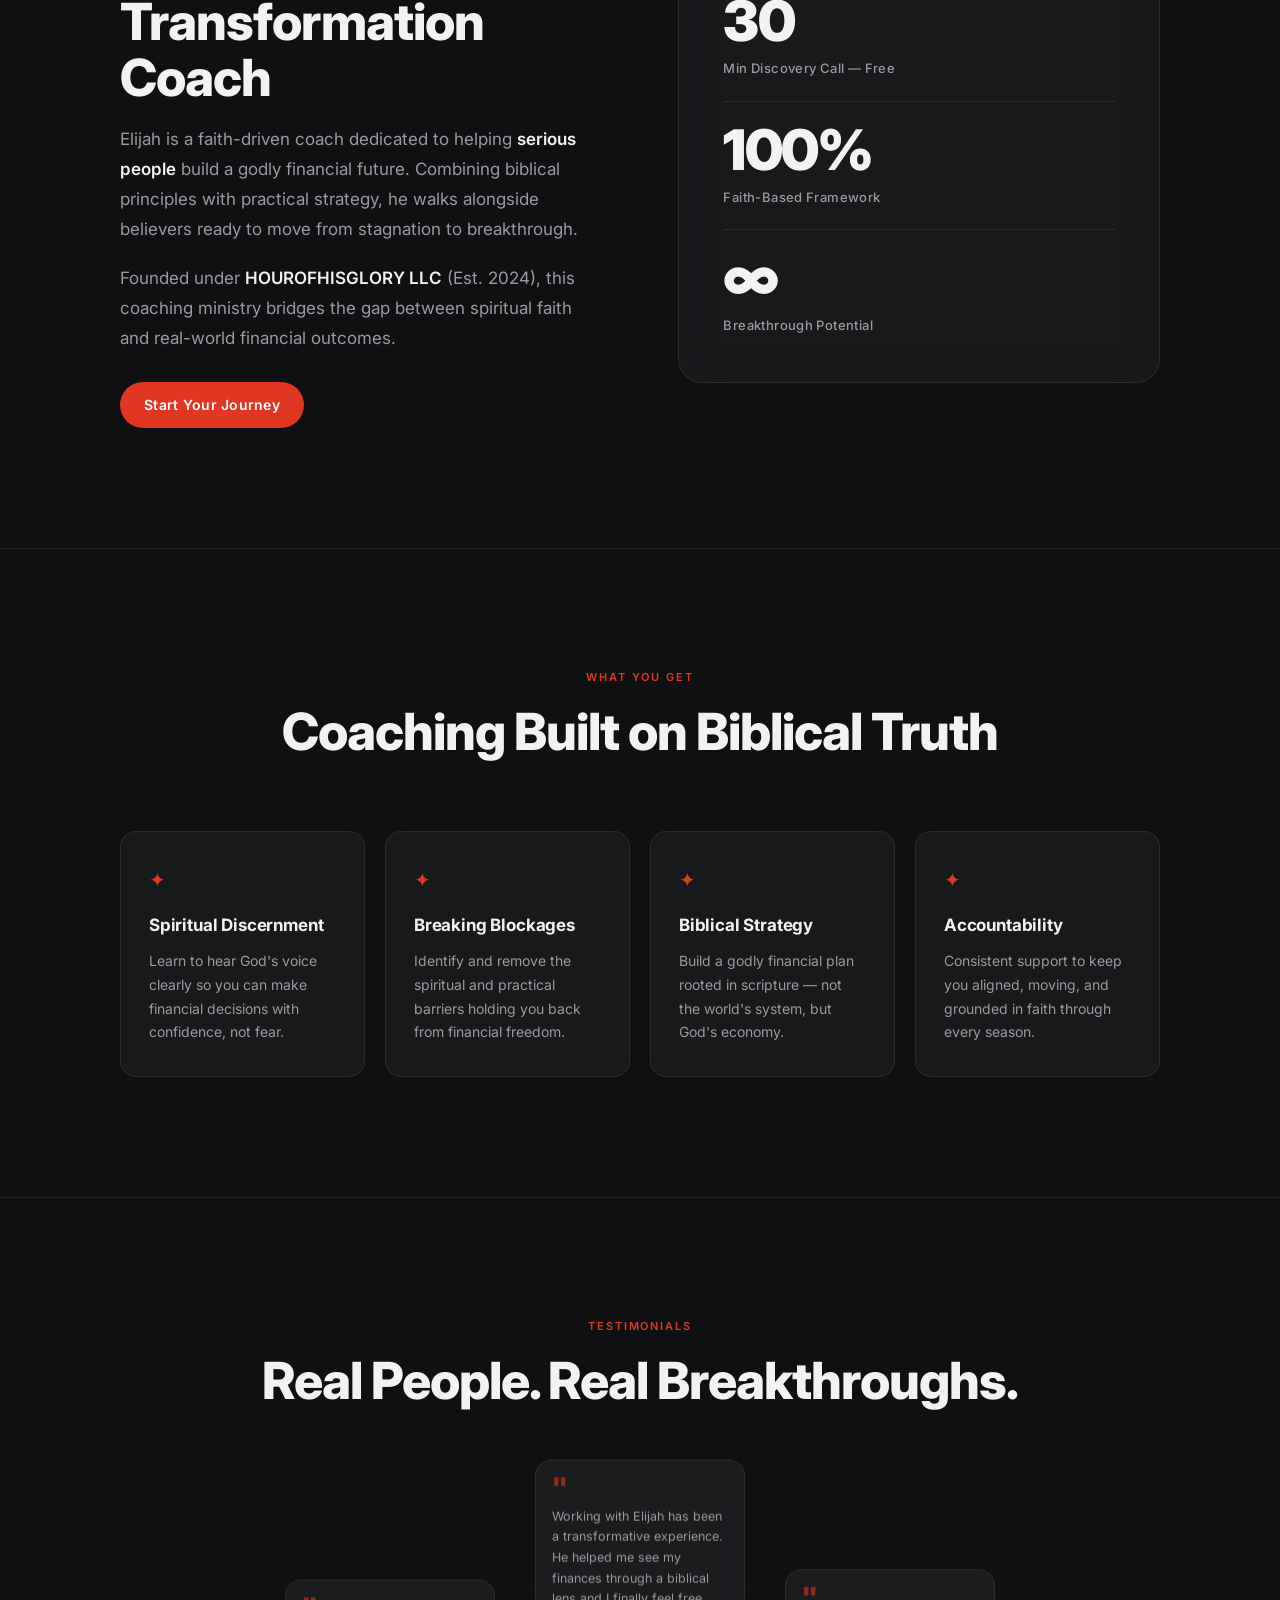
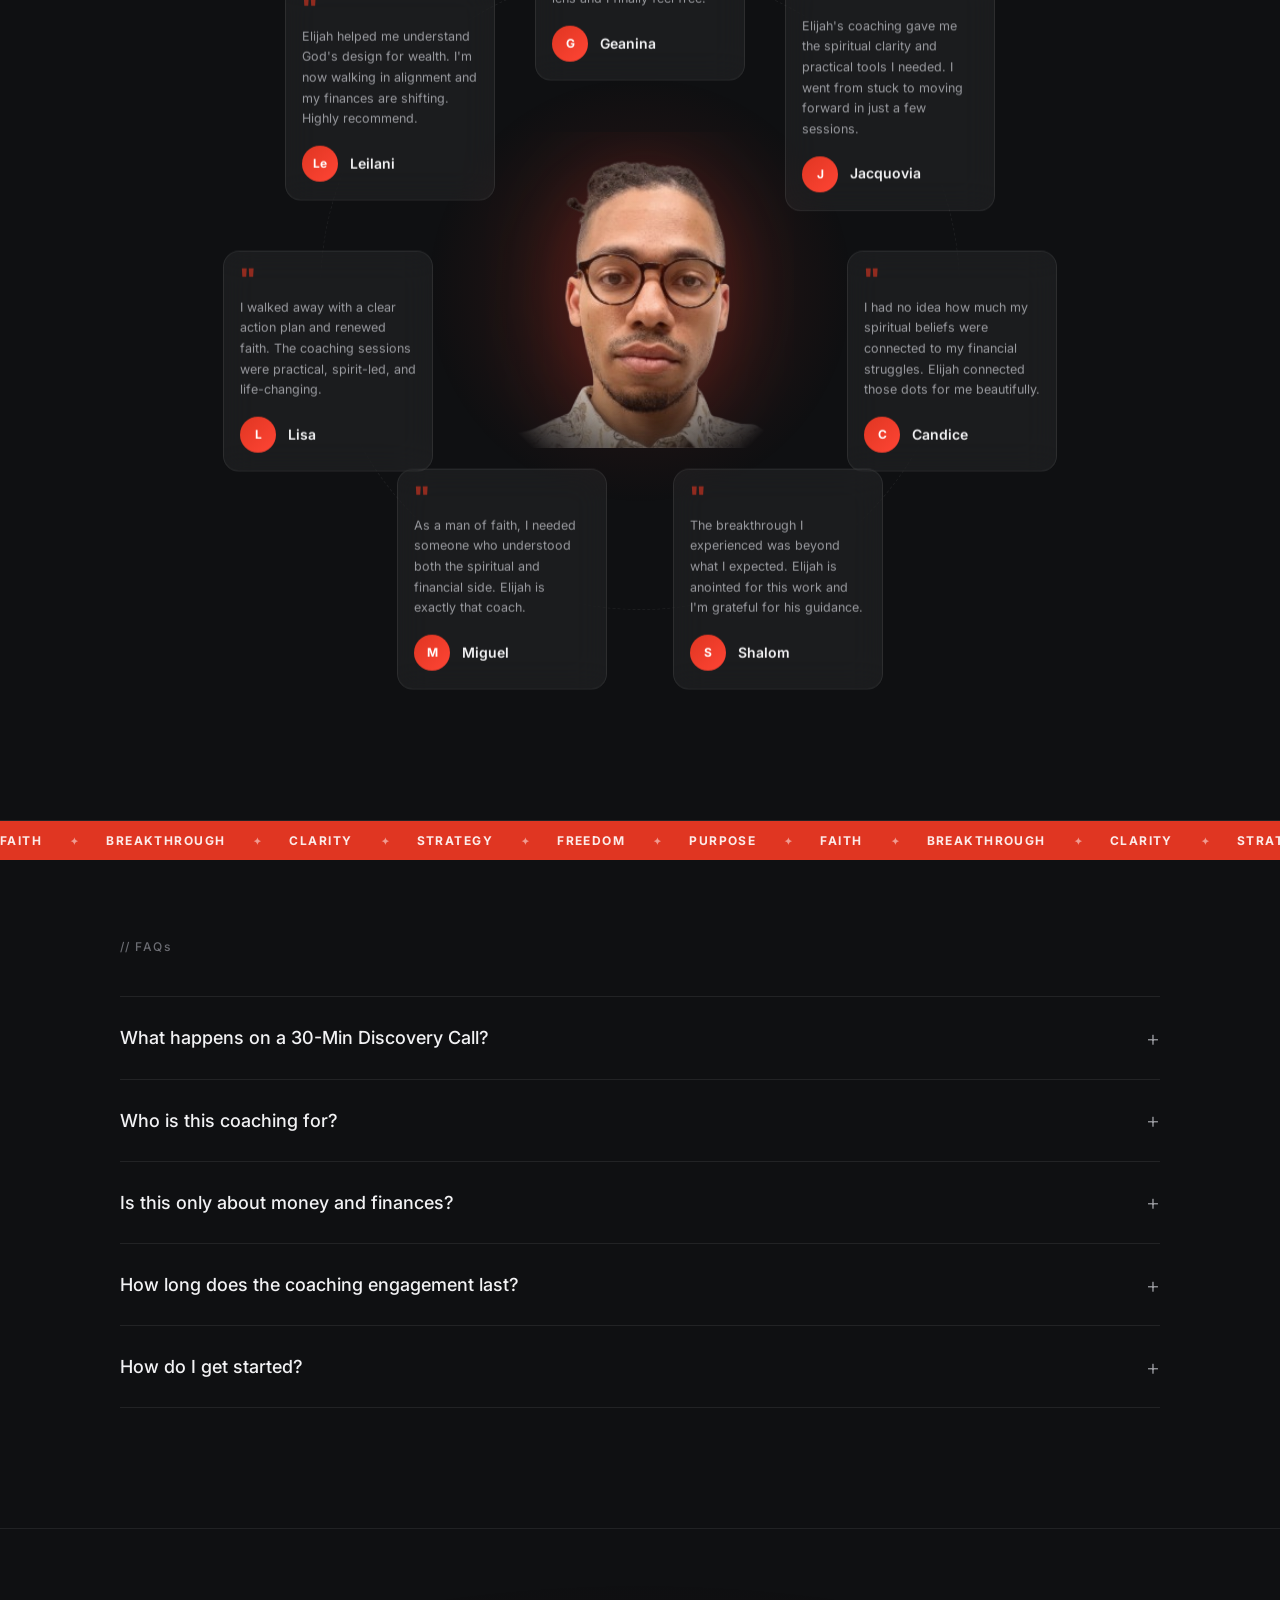
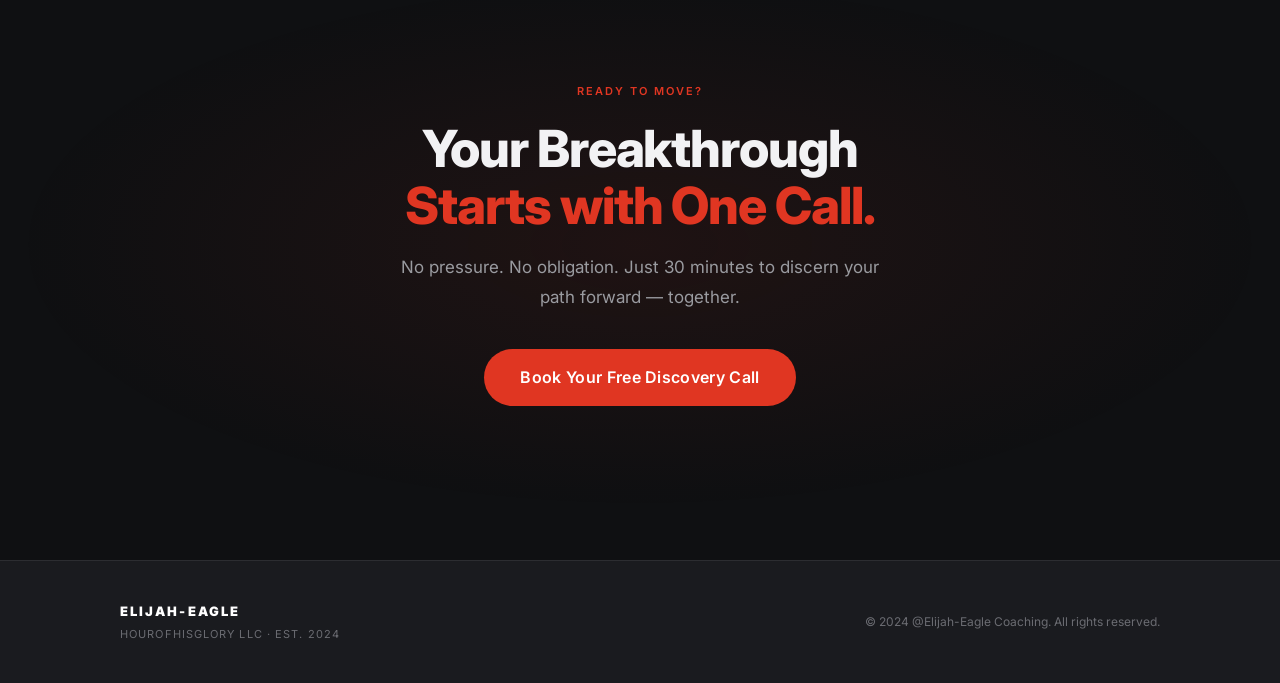
==== commit 1088ce92: "Add fullscreen button to mobile video player - Fullscreen icon added to controls bar (hidden on desk" ====
--- a/elijah-eagle/index.html
+++ b/elijah-eagle/index.html
@@ -75,6 +75,13 @@
                 <path d="M19.07 4.93a10 10 0 0 1 0 14.14M15.54 8.46a5 5 0 0 1 0 7.07"/>
               </svg>
             </button>
+            <!-- Fullscreen (mobile only) -->
+            <button class="vc-btn vc-fullscreen" id="vc-fullscreen" aria-label="Fullscreen">
+              <svg id="vc-fs-icon" width="18" height="18" viewBox="0 0 24 24" fill="none" stroke="currentColor" stroke-width="2" stroke-linecap="round" stroke-linejoin="round">
+                <polyline points="15 3 21 3 21 9"/><polyline points="9 21 3 21 3 15"/>
+                <line x1="21" y1="3" x2="14" y2="10"/><line x1="3" y1="21" x2="10" y2="14"/>
+              </svg>
+            </button>
           </div>
         </div>
       </div>
--- a/elijah-eagle/styles.css
+++ b/elijah-eagle/styles.css
@@ -376,10 +376,18 @@
   font-variant-numeric: tabular-nums;
 }
 
-/* Mobile: always show controls */
+/* Fullscreen button — hidden on desktop, shown on mobile */
+.vc-fullscreen { display: none; }
+
+/* Mobile: always show controls + show fullscreen btn */
 @media (max-width: 768px) {
   .video-player-wrap:not(:hover) .video-controls { opacity: 1; }
-}
+  .vc-fullscreen { display: inline-flex; }
+}
+
+/* When video is in native fullscreen, collapse exit icon */
+.video-player-wrap:-webkit-full-screen .vc-fullscreen svg,
+.video-player-wrap:fullscreen .vc-fullscreen svg { opacity: 0.7; }
 
 /* Hero typography (light theme) */
 .eyebrow-dark {
@@ -450,28 +458,57 @@
 
 /* Responsive hero split */
 @media (max-width: 768px) {
-  .hero-scroll-zone { height: 200vh; }
-  .hero-sticky { flex-direction: column; }
+  /* Hero: disable scroll animation, clean vertical stack */
+  .hero-scroll-zone {
+    height: auto !important;
+  }
+  .hero-sticky {
+    position: relative !important;
+    top: auto !important;
+    height: auto !important;
+    min-height: 0 !important;
+    flex-direction: column;
+  }
   .hero-text-col {
+    position: relative !important;
     width: 100%;
-    padding: calc(64px + 32px) 24px 28px;
-    justify-content: flex-end;
-    z-index: 2;
-    background: rgba(255,255,255,0.88);
-    backdrop-filter: blur(8px);
-    -webkit-backdrop-filter: blur(8px);
+    padding: calc(64px + 40px) 24px 44px;
+    background: #ffffff;
+    z-index: auto;
+    backdrop-filter: none;
+    -webkit-backdrop-filter: none;
+    opacity: 1 !important;
+    pointer-events: auto !important;
   }
   .video-player-wrap {
-    position: absolute !important;
-    top: 0 !important;
-    left: 0 !important;
+    position: relative !important;
+    top: auto !important;
+    left: auto !important;
     width: 100% !important;
-    height: 100% !important;
+    height: auto !important;
+    aspect-ratio: 16 / 9;
     border-radius: 0 !important;
     box-shadow: none !important;
-    z-index: 1;
+    z-index: auto !important;
   }
+  .video-player-wrap video {
+    object-position: center top;
+  }
+  /* Always show controls on mobile */
+  .video-controls { opacity: 1 !important; }
   .hero-title-split { font-size: clamp(2rem, 9vw, 3rem); }
+
+  /* Mobile video slide-in animation */
+  .mobile-vid-hidden {
+    opacity: 0;
+    transform: translateY(32px) scale(0.97);
+    transition: opacity 0.55s cubic-bezier(0.22, 1, 0.36, 1),
+                transform 0.55s cubic-bezier(0.22, 1, 0.36, 1);
+  }
+  .mobile-vid-visible {
+    opacity: 1 !important;
+    transform: translateY(0) scale(1) !important;
+  }
 }
 
 /* ---- BANNER ---- */
@@ -903,7 +940,7 @@
   flex-direction: column;
   gap: 4px;
 }
-.footer-brand .nav-logo { color: var(--off-white); }
+.footer-brand .nav-logo { color: #ffffff !important; }
 .footer-sub {
   font-size: 11px;
   color: var(--gray-4);
@@ -931,9 +968,12 @@
 @media (max-width: 768px) {
 
   /* Nav */
-  .nav-inner { padding: 0 20px; }
+  .nav-inner { padding: 0 18px; }
   .nav-logo  { font-size: 13px; }
   .nav-logo-img { width: 34px; height: 34px; }
+
+  /* Sections */
+  section { padding: clamp(56px, 10vw, 80px) 0; }
 
   /* About */
   .about-grid { grid-template-columns: 1fr; }
@@ -948,19 +988,29 @@
   .testimonials-mobile-stack {
     display: flex;
     flex-direction: column;
-    gap: 16px;
-    margin-top: 40px;
+    gap: 14px;
+    margin-top: 36px;
+    padding: 0 4px;
+  }
+  .testimonials-mobile-stack .testimonial-card {
+    background: var(--gray-1);
+    border: 1px solid var(--glass-border);
+    border-radius: 14px;
+    padding: 22px 20px;
   }
 
   /* FAQ */
   .faq-btn { font-size: 15px; }
+
+  /* Sliding bar */
+  .faq-slide-bar { margin: 0 -18px; }
 
   /* Final CTA */
   .final-cta-inner .section-title { font-size: clamp(1.8rem, 7vw, 2.6rem); }
   .final-cta-inner .body-text { margin-bottom: 28px; }
 
   /* Footer */
-  .footer-inner { flex-direction: column; text-align: center; }
+  .footer-inner { flex-direction: column; gap: 12px; text-align: center; }
   .footer-brand { align-items: center; }
 }
 
